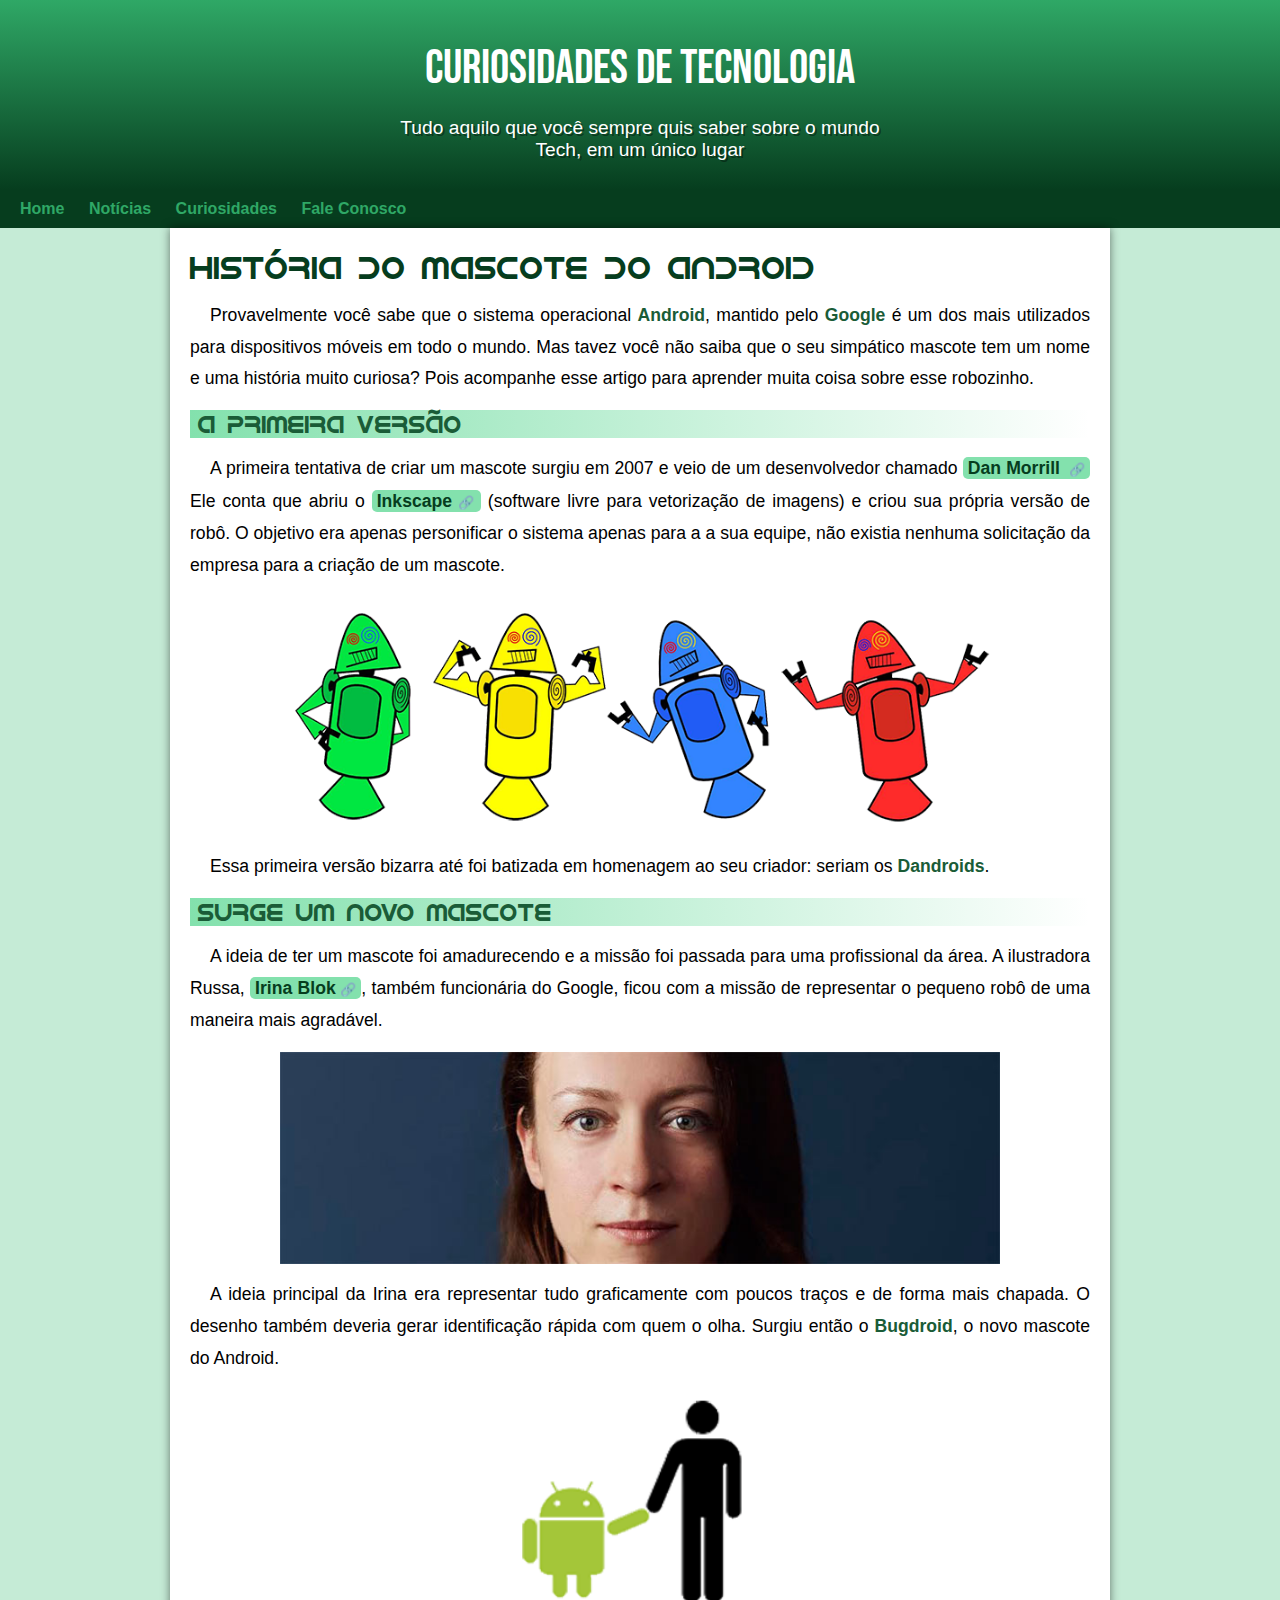
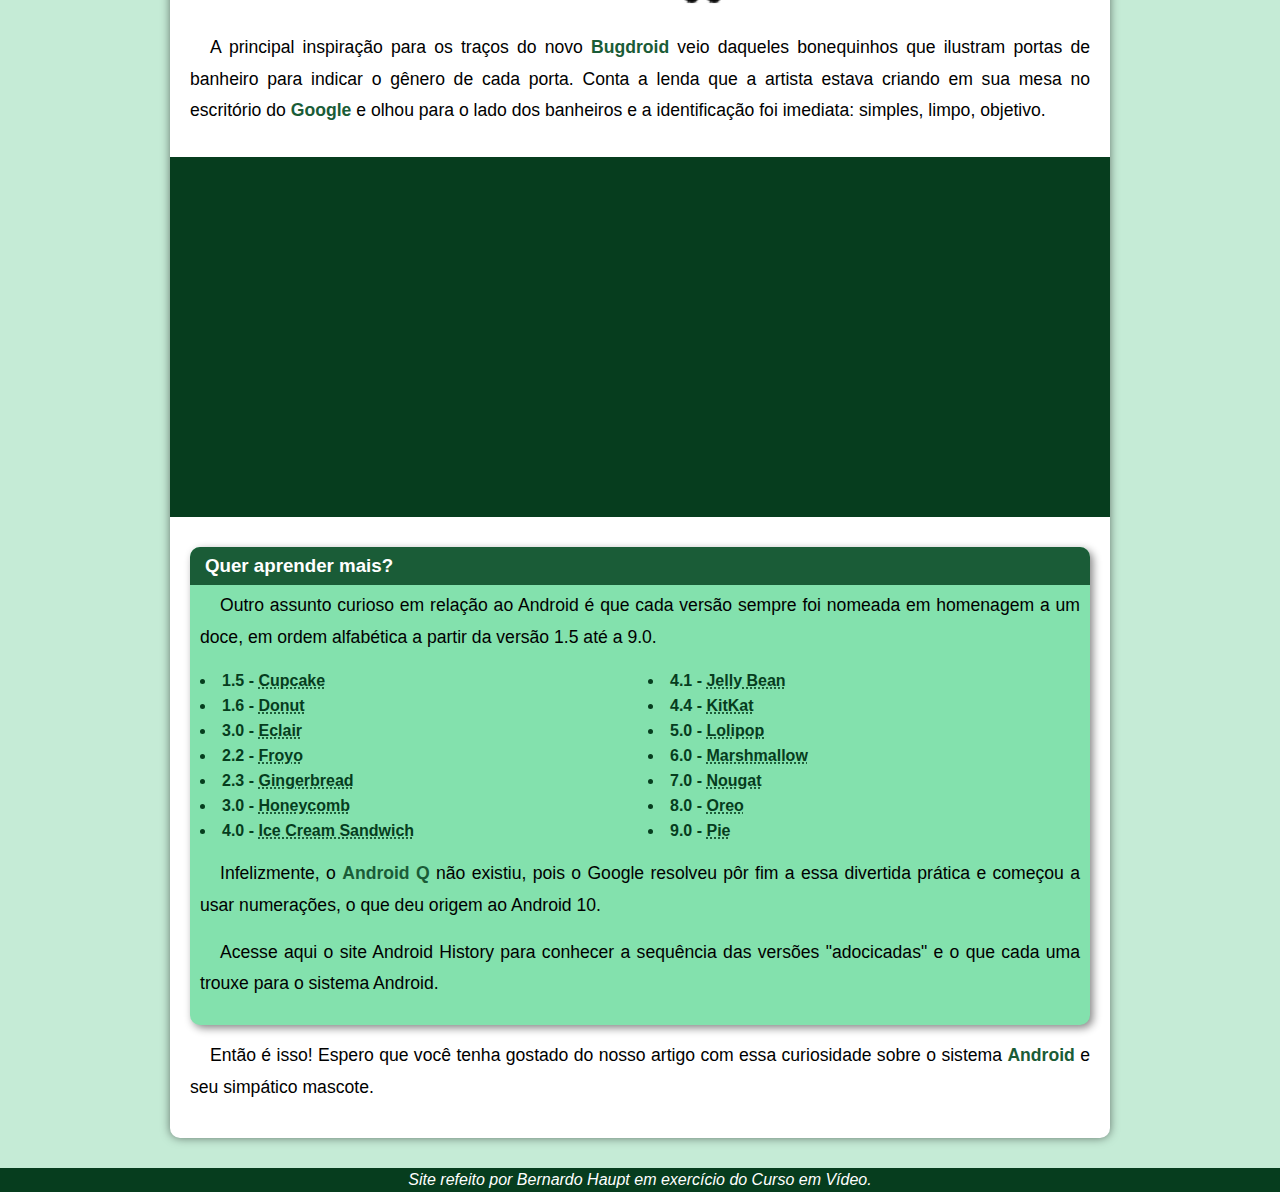
==== index.html @ da330349 "New site" ====
<!DOCTYPE html>
<html lang="pt-br">
  <head>
    <meta charset="UTF-8" />
    <meta name="viewport" content="width=device-width, initial-scale=1.0" />
    <title>ANDROID</title>
    <link rel="shortcut icon" href="imagens/favicon.ico" type="image/x-icon" />
    <link rel="stylesheet" href="style.css" />
  </head>
  <body>
    <header>
      <h1>Curiosidades de Tecnologia</h1>
      <p>
        Tudo aquilo que você sempre quis saber sobre o mundo Tech, em um único
        lugar
      </p>
    </header>
    <nav>
      <a href="">Home</a>
      <a href="">Notícias</a>
      <a href="">Curiosidades</a>
      <a href="">Fale Conosco</a>
    </nav>
    <main>
      <article>
        <h1>História do Mascote do Android</h1>

        <p>
          Provavelmente você sabe que o sistema operacional
          <strong>Android</strong>, mantido pelo <strong>Google</strong> é um
          dos mais utilizados para dispositivos móveis em todo o mundo. Mas
          tavez você não saiba que o seu simpático mascote tem um nome e uma
          história muito curiosa? Pois acompanhe esse artigo para aprender muita
          coisa sobre esse robozinho.
        </p>

        <h2>A primeira versão</h2>

        <p>
          A primeira tentativa de criar um mascote surgiu em 2007 e veio de um
          desenvolvedor chamado
          <a
            href="https://androidcommunity.com/dan-morrill-shows-us-the-android-mascot-that-almost-was-20130103/"
            target="_blank"
            class="externo"
          >
            Dan Morrill
          </a>
          Ele conta que abriu o
          <a href="https://inkscape.org/" target="_blank" class="externo"
            >Inkscape</a
          >

          (software livre para vetorização de imagens) e criou sua própria
          versão de robô. O objetivo era apenas personificar o sistema apenas
          para a a sua equipe, não existia nenhuma solicitação da empresa para a
          criação de um mascote.
        </p>

        <picture>
          <source
            media="(max-width: 670px)"
            srcset="imagens/dan-droids-pq.png"
          />
          <img src="imagens/dan-droids.png" alt="Primeiro Mascote do Android" />
        </picture>

        <p>
          Essa primeira versão bizarra até foi batizada em homenagem ao seu
          criador: seriam os <strong>Dandroids</strong>.
        </p>

        <h2>Surge um novo mascote</h2>

        <p>
          A ideia de ter um mascote foi amadurecendo e a missão foi passada para
          uma profissional da área. A ilustradora Russa,
          <a href="https://www.irinablok.com/" target="_blank" class="externo"
            >Irina Blok</a
          >, também funcionária do Google, ficou com a missão de representar o
          pequeno robô de uma maneira mais agradável.
        </p>

        <picture>
          <source
            media="(max-width: 670px)"
            srcset="imagens/irina-blok-pq.jpg"
          />
          <img src="imagens/irina-blok.jpg" alt="irina blok" />
        </picture>

        <p>
          A ideia principal da Irina era representar tudo graficamente com
          poucos traços e de forma mais chapada. O desenho também deveria gerar
          identificação rápida com quem o olha. Surgiu então o
          <strong>Bugdroid</strong>, o novo mascote do Android.
        </p>

        <img src="imagens/bugdroid.png" class="pequena" alt="Bugdroid" />

        <p>
          A principal inspiração para os traços do novo<strong>
            Bugdroid</strong
          >
          veio daqueles bonequinhos que ilustram portas de banheiro para indicar
          o gênero de cada porta. Conta a lenda que a artista estava criando em
          sua mesa no escritório do <strong>Google</strong> e olhou para o lado
          dos banheiros e a identificação foi imediata: simples, limpo,
          objetivo.
        </p>

        <div class="video">
          <iframe
            width="560"
            height="315"
            src="https://www.youtube.com/embed/l2UDgpLz20M?si=2kYyvJGDfjFMZ9kp"
            title="YouTube video player"
            frameborder="0"
            allow="accelerometer; autoplay; clipboard-write; encrypted-media; gyroscope; picture-in-picture; web-share"
            allowfullscreen
          ></iframe>
        </div>

        <aside>
          <h3>Quer aprender mais?</h3>

          <p>
            Outro assunto curioso em relação ao Android é que cada versão sempre
            foi nomeada em homenagem a um doce, em ordem alfabética a partir da
            versão 1.5 até a 9.0.
          </p>

          <ul>
            <li>1.5 - <abbr title="Bolo de Copo"> Cupcake</abbr></li>
            <li>1.6 - <abbr title="Rosquinha"> Donut</abbr></li>
            <li>3.0 - <abbr title="Bomba"> Eclair</abbr></li>
            <li>2.2 - <abbr title="Iogurt Congelado"> Froyo</abbr></li>
            <li>
              2.3 - <abbr title="Biscoito de Gengibre"> Gingerbread</abbr>
            </li>
            <li>3.0 - <abbr title="Favo de Mel"> Honeycomb</abbr></li>
            <li>
              4.0 -
              <abbr title="Sanduíche de Sorvete"> Ice Cream Sandwich</abbr>
            </li>
            <li>4.1 - <abbr title="Jujuba"> Jelly Bean</abbr></li>
            <li>4.4 - <abbr title="KitKat">KitKat</abbr></li>
            <li>5.0 - <abbr title="Pirulito"> Lolipop</abbr></li>
            <li>6.0 - <abbr title="Marshmallow"> Marshmallow</abbr></li>
            <li>7.0 - <abbr title="Torrone"> Nougat</abbr></li>
            <li>8.0 - <abbr title="Oreo"> Oreo</abbr></li>
            <li>9.0 - <abbr title="Torta"> Pie</abbr></li>
          </ul>

          <p>
            Infelizmente, o <strong>Android Q</strong> não existiu, pois o
            Google resolveu pôr fim a essa divertida prática e começou a usar
            numerações, o que deu origem ao Android 10.
          </p>
          <p>
            Acesse aqui o site Android History para conhecer a sequência das
            versões "adocicadas" e o que cada uma trouxe para o sistema Android.
          </p>
        </aside>

        <p>
          Então é isso! Espero que você tenha gostado do nosso artigo com essa
          curiosidade sobre o sistema <strong>Android</strong> e seu simpático
          mascote.
        </p>
      </article>
    </main>

    <footer>
      <p>Site refeito por Bernardo Haupt em exercício do Curso em Vídeo.</p>
    </footer>
  </body>
</html>
---- style.css ----
@charset "UTF-8";

@import url("https://fonts.googleapis.com/css2?family=Bebas+Neue&family=Playfair+Display&display=swap");

@font-face {
  font-family: Android;
  src: url("./fontes/idroid.otf") format(opentype);
  font-weight: normal;
}

/*
#c5ebd6
#83e1ad
#3ddc84
#2fa866
#063d1e
*/

:root {
  --cor0: #c5ebd6;
  --cor1: #83e1ad;
  --cor2: #3ddc84;
  --cor3: #2fa866;
  --cor4: #1a5c37;
  --cor5: #063d1e;

  --fonte-padrao: Arial, Verdana, Helvetica, sans-serif;
  --fonte-destaque: "Bebas Neue", sans-serif;
  --fonte-Android: "Android", "cursive";
}

* {
  margin: 0px;
  padding: 0px;
}

body {
  background-color: var(--cor0);
  font-family: var(--fonte-padrao);
}

a.externo::after {
  content: "\00A0\1F517";
  font-size: small;
}

header {
  background-image: linear-gradient(to bottom, var(--cor3), var(--cor5));
  text-align: center;
  min-height: 150px;
  padding-top: 40px;
}

header > h1 {
  color: white;
  font-family: var(--fonte-destaque);
  font-size: 3em;
  font-weight: normal;
  margin-bottom: 20px;
}

header > p {
  font-family: var(--fonte-padrao);
  font-size: 1.2em;
  color: white;
  max-width: 500px;
  padding-left: 10px;
  padding-right: 10px;
  margin: auto;
  text-shadow: 2px 2px 0px rgba(0, 0, 0, 0.397);
}

nav {
  background-color: var(--cor5);
  padding: 10px;
}

nav > a {
  color: var(--cor3);
  padding: 10px;
  border-radius: 5px;
  text-decoration: none;
  font-weight: bold;
}

nav > a:hover {
  background-color: var(--cor3);
  color: var(--cor5);
  transition: 0.5s;
}

main {
  min-width: 300px;
  max-width: 900px;
  margin: auto;
  margin-bottom: 30px;
  padding: 20px;
  background-color: white;
  box-shadow: 0px 0px 10px rgba(0, 0, 0, 0.5);
  border-bottom-left-radius: 10px;
  border-bottom-right-radius: 10px;
}

main a {
  text-decoration: none;
  color: var(--cor5);
  font-weight: bold;
  background-color: var(--cor1);
  border-radius: 5px;
  padding: 1px 5px;
}

main a:hover {
  text-decoration: underline;
  color: var(--cor4);
}

main p {
  margin: 15px 0px;
  text-align: justify;
  text-indent: 20px;
  font-size: 1.1em;
  line-height: 1.8em;
}

main strong {
  color: var(--cor4);
  font-weight: bold;
}

main h1 {
  color: var(--cor5);
  font-family: var(--fonte-Android);
  font-size: 1.8;
  font-weight: normal;
}

main h2 {
  color: var(--cor4);
  background-image: linear-gradient(to right, var(--cor1), transparent);
  font-family: var(--fonte-Android);
  text-indent: 8px;
  font-weight: normal;
}

main img {
  width: 80%;
  display: block;
  margin: auto;
}

main img.pequena {
  max-width: 350px;
  display: block;
  margin: auto;
}

div.video {
  background-color: var(--cor5);
  margin: 30px -20px;
  padding: 25px;
}

div.video > iframe {
  display: block;
  margin: auto;
  width: 60%;
  height: 300px;
  padding: 5px;
}

aside {
  background-color: var(--cor1);
  padding: 10px;
  border-radius: 10px;
  box-shadow: 3px 3px 8px rgba(0, 0, 0, 0.479);
}

aside > h3 {
  background-color: var(--cor4);
  color: white;
  padding-left: 15px;
  padding-top: 8px;
  padding-bottom: 8px;
  margin: -10px;
  border-radius: 10px 10px 0px 0px;
}

aside > ul {
  list-style-position: inside;
  columns: 2;
  line-height: 25px;
  font-weight: bold;
  color: var(--cor5);
}

footer {
  background-color: var(--cor5);
  color: white;
  text-align: center;
  padding: 3px;
  font-size: 0.8;
  font-style: italic;
}
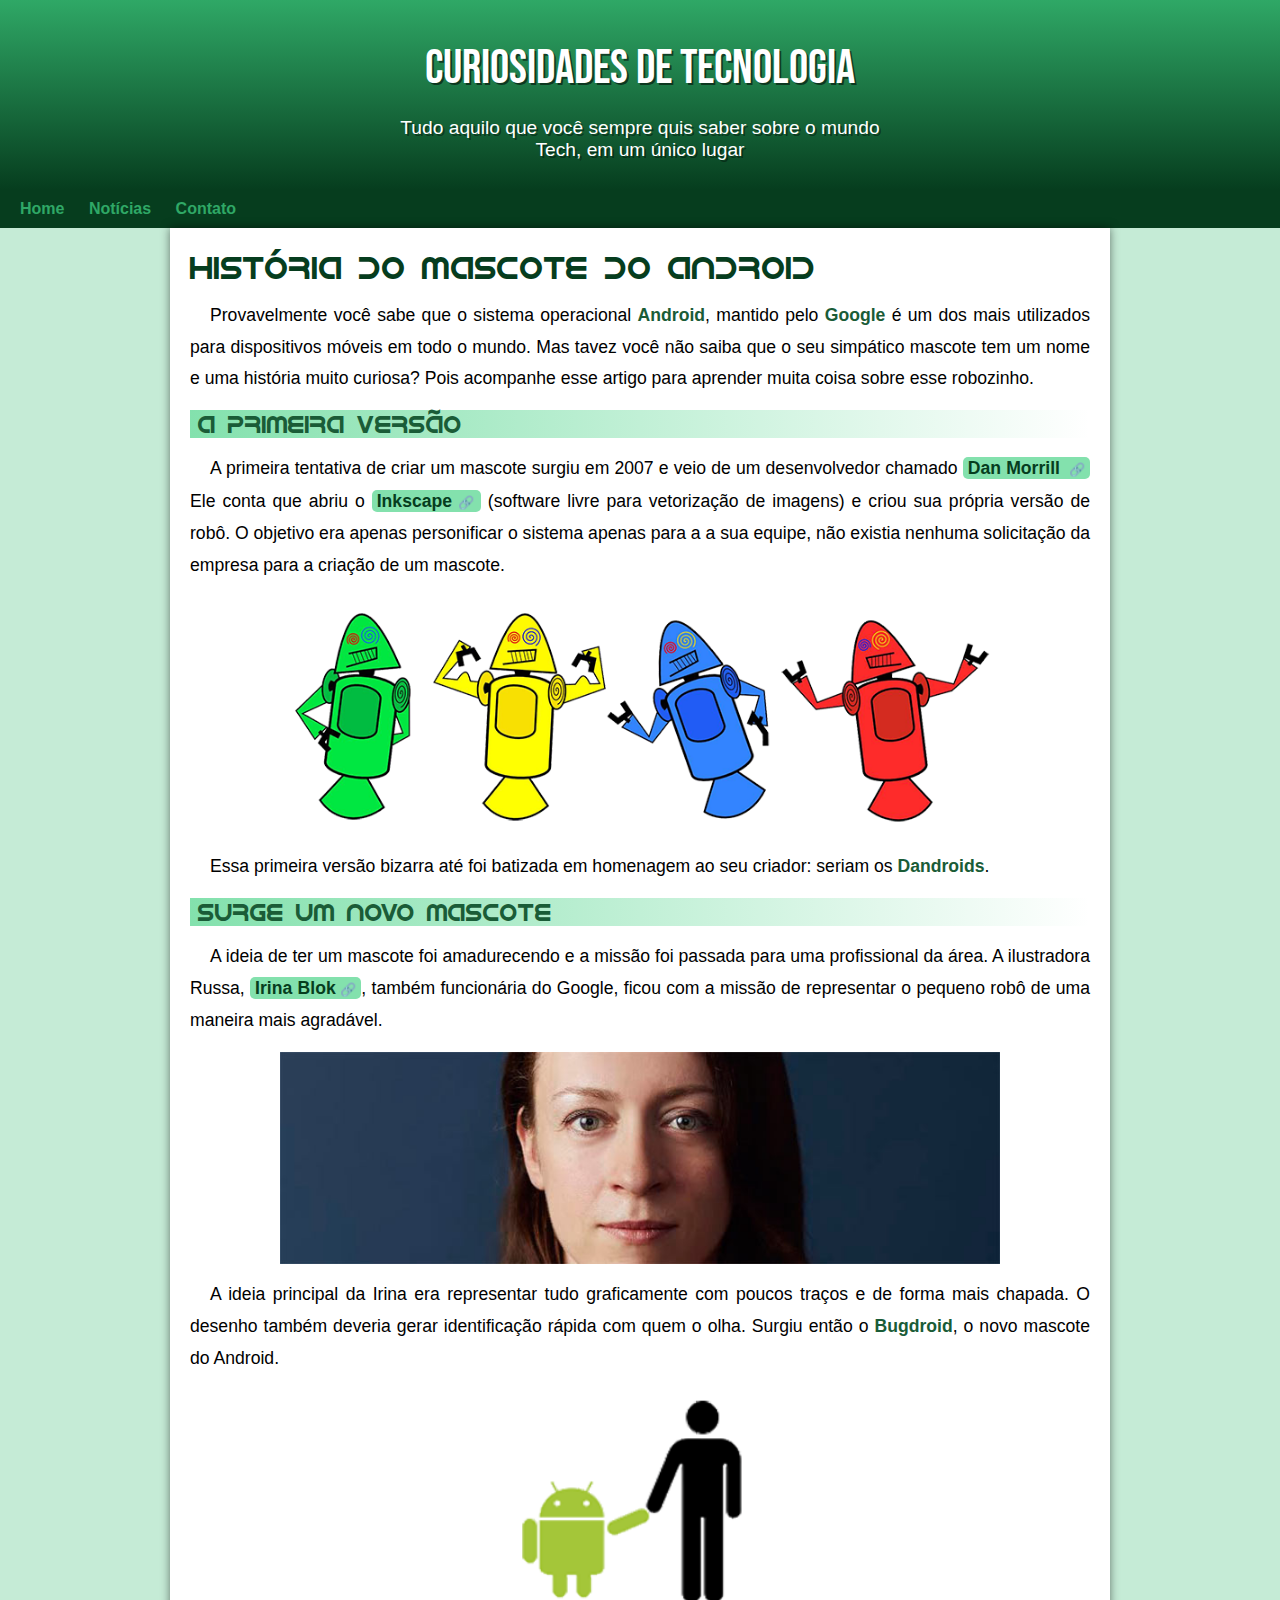
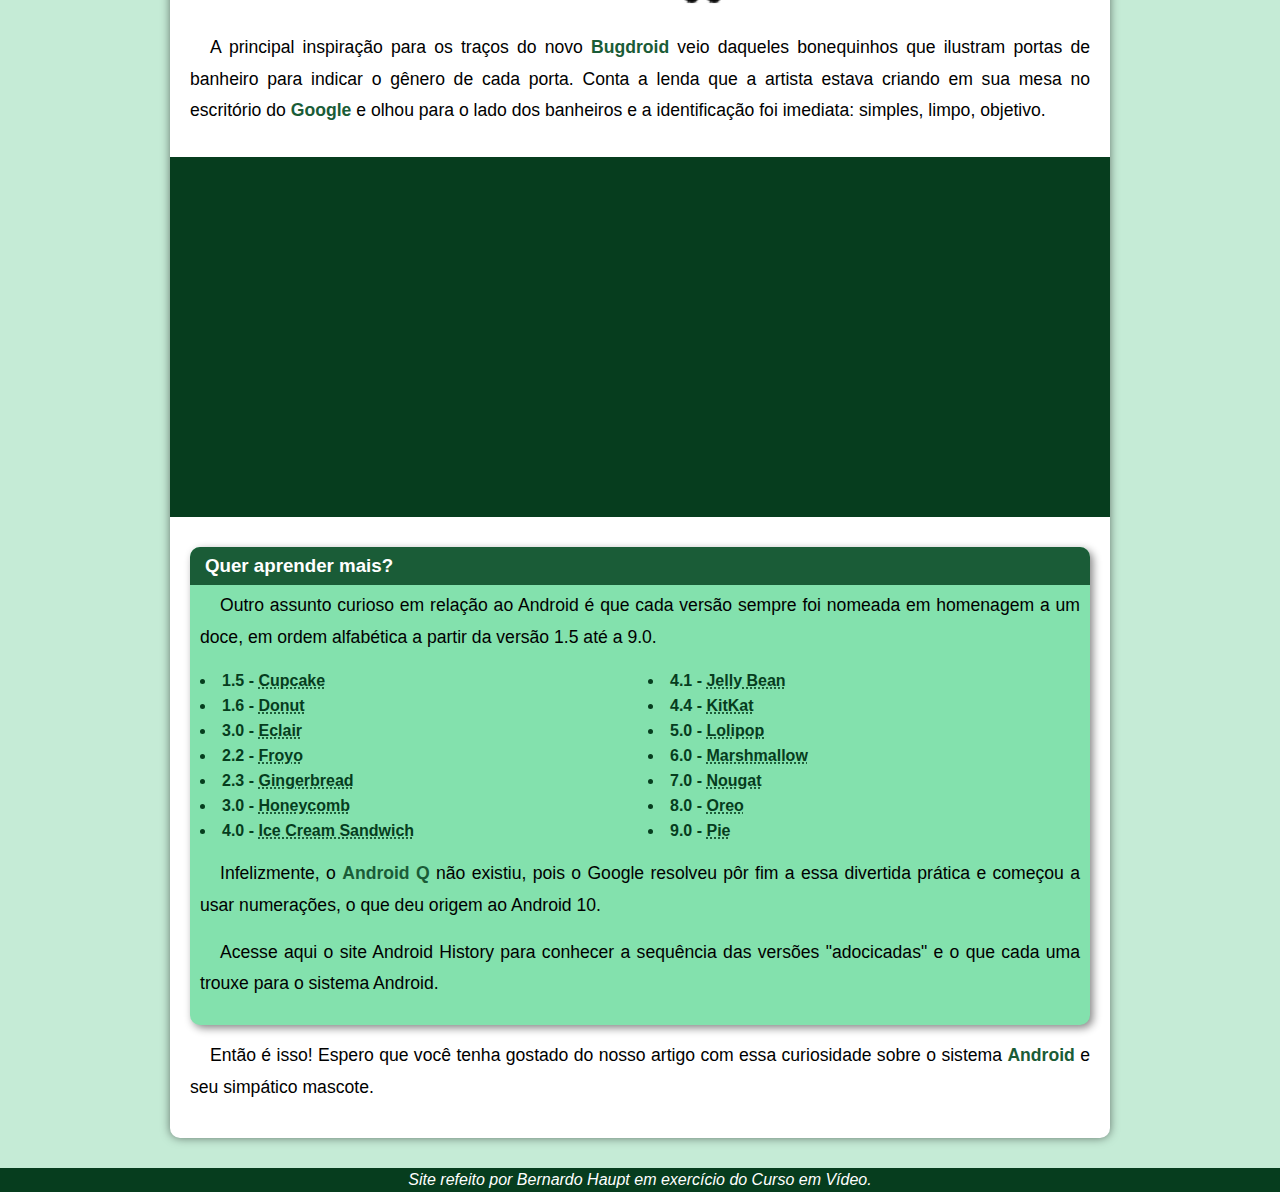
==== commit 267d1a67: "Nav updated and text shadow in header h1." ====
--- a/index.html
+++ b/index.html
@@ -18,8 +18,7 @@
     <nav>
       <a href="">Home</a>
       <a href="">Notícias</a>
-      <a href="">Curiosidades</a>
-      <a href="">Fale Conosco</a>
+      <a href="">Contato</a>
     </nav>
     <main>
       <article>
--- a/style.css
+++ b/style.css
@@ -56,6 +56,7 @@
   font-family: var(--fonte-destaque);
   font-size: 3em;
   font-weight: normal;
+  text-shadow: 2px 2px 0px rgba(0, 0, 0, 0.548);
   margin-bottom: 20px;
 }
 
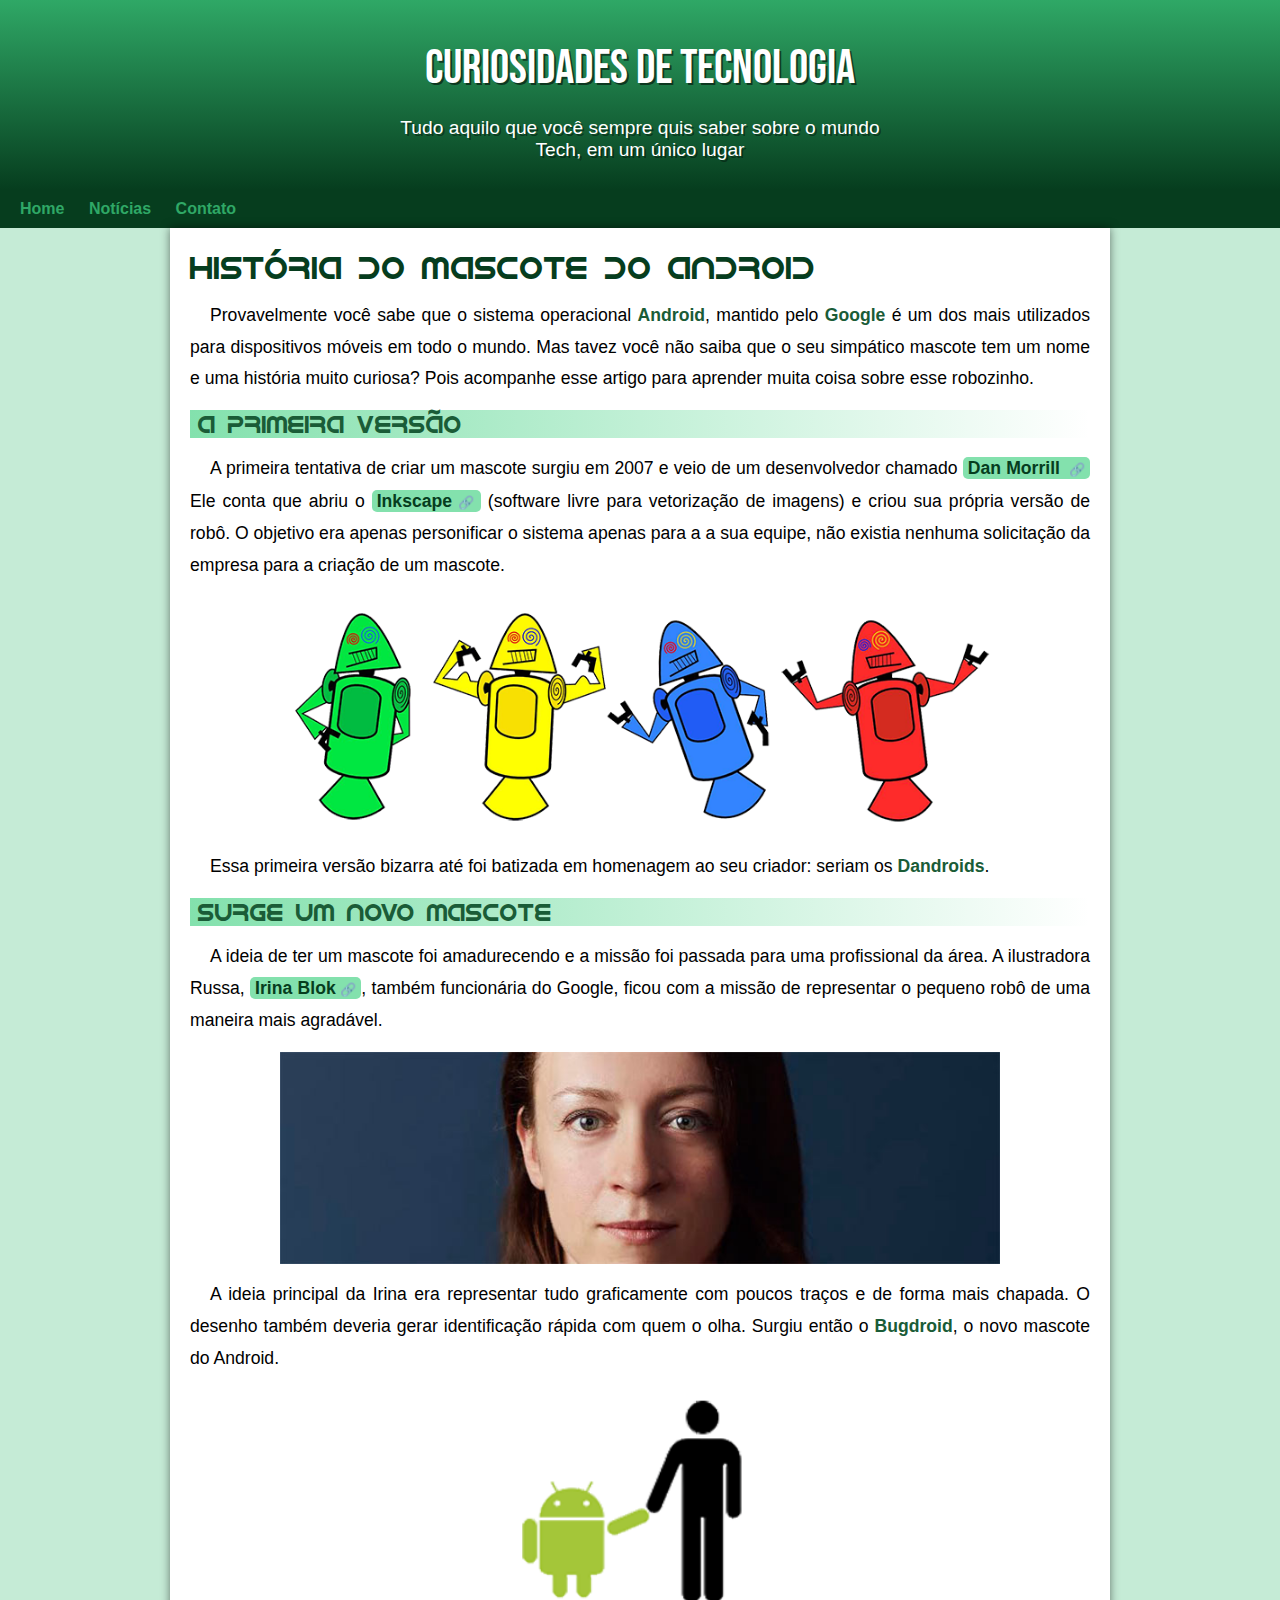
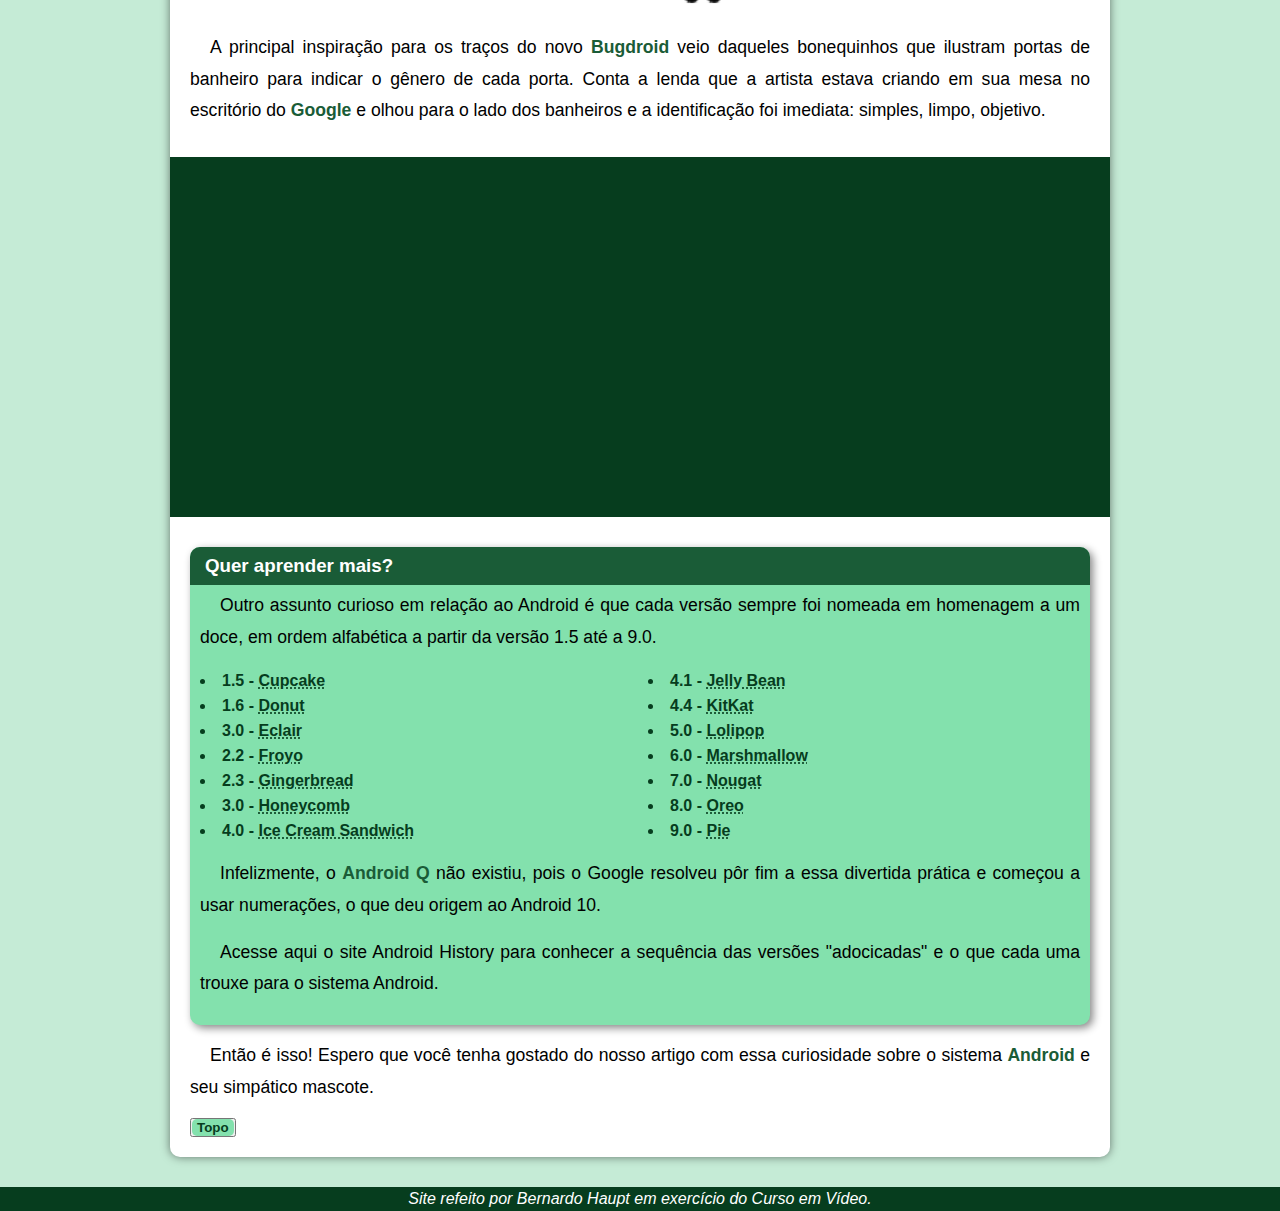
==== commit 0f8d90c3: "develope file index.html" ====
--- a/index.html
+++ b/index.html
@@ -1,177 +1,160 @@
 <!DOCTYPE html>
 <html lang="pt-br">
-  <head>
-    <meta charset="UTF-8" />
-    <meta name="viewport" content="width=device-width, initial-scale=1.0" />
-    <title>ANDROID</title>
-    <link rel="shortcut icon" href="imagens/favicon.ico" type="image/x-icon" />
-    <link rel="stylesheet" href="style.css" />
-  </head>
-  <body>
-    <header>
-      <h1>Curiosidades de Tecnologia</h1>
+
+<head>
+  <meta charset="UTF-8" />
+  <meta name="viewport" content="width=device-width, initial-scale=1.0" />
+  <title>ANDROID</title>
+  <link rel="shortcut icon" href="imagens/favicon.ico" type="image/x-icon" />
+  <link rel="stylesheet" href="style.css" />
+</head>
+
+<body>
+  <header id="header">
+    <h1>Curiosidades de Tecnologia</h1>
+    <p>
+      Tudo aquilo que você sempre quis saber sobre o mundo Tech, em um único
+      lugar
+    </p>
+  </header>
+  <nav>
+    <a href="">Home</a>
+    <a href="news.html">Notícias</a>
+    <a href="#footer-link">Contato</a>
+  </nav>
+  <main>
+    <article>
+      <h1>História do Mascote do Android</h1>
+
       <p>
-        Tudo aquilo que você sempre quis saber sobre o mundo Tech, em um único
-        lugar
+        Provavelmente você sabe que o sistema operacional
+        <strong>Android</strong>, mantido pelo <strong>Google</strong> é um
+        dos mais utilizados para dispositivos móveis em todo o mundo. Mas
+        tavez você não saiba que o seu simpático mascote tem um nome e uma
+        história muito curiosa? Pois acompanhe esse artigo para aprender muita
+        coisa sobre esse robozinho.
       </p>
-    </header>
-    <nav>
-      <a href="">Home</a>
-      <a href="">Notícias</a>
-      <a href="">Contato</a>
-    </nav>
-    <main>
-      <article>
-        <h1>História do Mascote do Android</h1>
+
+      <h2>A primeira versão</h2>
+
+      <p>
+        A primeira tentativa de criar um mascote surgiu em 2007 e veio de um
+        desenvolvedor chamado
+        <a href="https://androidcommunity.com/dan-morrill-shows-us-the-android-mascot-that-almost-was-20130103/" target="_blank" class="externo">
+          Dan Morrill
+        </a>
+        Ele conta que abriu o
+        <a href="https://inkscape.org/" target="_blank" class="externo">Inkscape</a>
+
+        (software livre para vetorização de imagens) e criou sua própria
+        versão de robô. O objetivo era apenas personificar o sistema apenas
+        para a a sua equipe, não existia nenhuma solicitação da empresa para a
+        criação de um mascote.
+      </p>
+
+      <picture>
+        <source media="(max-width: 670px)" srcset="imagens/dan-droids-pq.png" />
+        <img src="imagens/dan-droids.png" alt="Primeiro Mascote do Android" />
+      </picture>
+
+      <p>
+        Essa primeira versão bizarra até foi batizada em homenagem ao seu
+        criador: seriam os <strong>Dandroids</strong>.
+      </p>
+
+      <h2>Surge um novo mascote</h2>
+
+      <p>
+        A ideia de ter um mascote foi amadurecendo e a missão foi passada para
+        uma profissional da área. A ilustradora Russa,
+        <a href="https://www.irinablok.com/" target="_blank" class="externo">Irina Blok</a>, também funcionária do Google, ficou com a missão de representar o
+        pequeno robô de uma maneira mais agradável.
+      </p>
+
+      <picture>
+        <source media="(max-width: 670px)" srcset="imagens/irina-blok-pq.jpg" />
+        <img src="imagens/irina-blok.jpg" alt="irina blok" />
+      </picture>
+
+      <p>
+        A ideia principal da Irina era representar tudo graficamente com
+        poucos traços e de forma mais chapada. O desenho também deveria gerar
+        identificação rápida com quem o olha. Surgiu então o
+        <strong>Bugdroid</strong>, o novo mascote do Android.
+      </p>
+
+      <img src="imagens/bugdroid.png" class="pequena" alt="Bugdroid" />
+
+      <p>
+        A principal inspiração para os traços do novo<strong>
+          Bugdroid</strong>
+        veio daqueles bonequinhos que ilustram portas de banheiro para indicar
+        o gênero de cada porta. Conta a lenda que a artista estava criando em
+        sua mesa no escritório do <strong>Google</strong> e olhou para o lado
+        dos banheiros e a identificação foi imediata: simples, limpo,
+        objetivo.
+      </p>
+
+      <div class="video">
+        <iframe width="560" height="315" src="https://www.youtube.com/embed/l2UDgpLz20M?si=2kYyvJGDfjFMZ9kp" title="YouTube video player" frameborder="0" allow="accelerometer; autoplay; clipboard-write; encrypted-media; gyroscope; picture-in-picture; web-share" allowfullscreen></iframe>
+      </div>
+
+      <aside>
+        <h3>Quer aprender mais?</h3>
 
         <p>
-          Provavelmente você sabe que o sistema operacional
-          <strong>Android</strong>, mantido pelo <strong>Google</strong> é um
-          dos mais utilizados para dispositivos móveis em todo o mundo. Mas
-          tavez você não saiba que o seu simpático mascote tem um nome e uma
-          história muito curiosa? Pois acompanhe esse artigo para aprender muita
-          coisa sobre esse robozinho.
+          Outro assunto curioso em relação ao Android é que cada versão sempre
+          foi nomeada em homenagem a um doce, em ordem alfabética a partir da
+          versão 1.5 até a 9.0.
         </p>
 
-        <h2>A primeira versão</h2>
+        <ul>
+          <li>1.5 - <abbr title="Bolo de Copo"> Cupcake</abbr></li>
+          <li>1.6 - <abbr title="Rosquinha"> Donut</abbr></li>
+          <li>3.0 - <abbr title="Bomba"> Eclair</abbr></li>
+          <li>2.2 - <abbr title="Iogurt Congelado"> Froyo</abbr></li>
+          <li>
+            2.3 - <abbr title="Biscoito de Gengibre"> Gingerbread</abbr>
+          </li>
+          <li>3.0 - <abbr title="Favo de Mel"> Honeycomb</abbr></li>
+          <li>
+            4.0 -
+            <abbr title="Sanduíche de Sorvete"> Ice Cream Sandwich</abbr>
+          </li>
+          <li>4.1 - <abbr title="Jujuba"> Jelly Bean</abbr></li>
+          <li>4.4 - <abbr title="KitKat">KitKat</abbr></li>
+          <li>5.0 - <abbr title="Pirulito"> Lolipop</abbr></li>
+          <li>6.0 - <abbr title="Marshmallow"> Marshmallow</abbr></li>
+          <li>7.0 - <abbr title="Torrone"> Nougat</abbr></li>
+          <li>8.0 - <abbr title="Oreo"> Oreo</abbr></li>
+          <li>9.0 - <abbr title="Torta"> Pie</abbr></li>
+        </ul>
 
         <p>
-          A primeira tentativa de criar um mascote surgiu em 2007 e veio de um
-          desenvolvedor chamado
-          <a
-            href="https://androidcommunity.com/dan-morrill-shows-us-the-android-mascot-that-almost-was-20130103/"
-            target="_blank"
-            class="externo"
-          >
-            Dan Morrill
-          </a>
-          Ele conta que abriu o
-          <a href="https://inkscape.org/" target="_blank" class="externo"
-            >Inkscape</a
-          >
+          Infelizmente, o <strong>Android Q</strong> não existiu, pois o
+          Google resolveu pôr fim a essa divertida prática e começou a usar
+          numerações, o que deu origem ao Android 10.
+        </p>
+        <p>
+          Acesse aqui o site Android History para conhecer a sequência das
+          versões "adocicadas" e o que cada uma trouxe para o sistema Android.
+        </p>
+      </aside>
 
-          (software livre para vetorização de imagens) e criou sua própria
-          versão de robô. O objetivo era apenas personificar o sistema apenas
-          para a a sua equipe, não existia nenhuma solicitação da empresa para a
-          criação de um mascote.
-        </p>
+      <p>
+        Então é isso! Espero que você tenha gostado do nosso artigo com essa
+        curiosidade sobre o sistema <strong>Android</strong> e seu simpático
+        mascote.
+      </p>
+      <button>
+        <a href="#header">Topo</a>
+      </button>
+    </article>
+  </main>
 
-        <picture>
-          <source
-            media="(max-width: 670px)"
-            srcset="imagens/dan-droids-pq.png"
-          />
-          <img src="imagens/dan-droids.png" alt="Primeiro Mascote do Android" />
-        </picture>
+  <footer id="footer-link">
+    <p>Site refeito por Bernardo Haupt em exercício do Curso em Vídeo.</p>
+  </footer>
+</body>
 
-        <p>
-          Essa primeira versão bizarra até foi batizada em homenagem ao seu
-          criador: seriam os <strong>Dandroids</strong>.
-        </p>
-
-        <h2>Surge um novo mascote</h2>
-
-        <p>
-          A ideia de ter um mascote foi amadurecendo e a missão foi passada para
-          uma profissional da área. A ilustradora Russa,
-          <a href="https://www.irinablok.com/" target="_blank" class="externo"
-            >Irina Blok</a
-          >, também funcionária do Google, ficou com a missão de representar o
-          pequeno robô de uma maneira mais agradável.
-        </p>
-
-        <picture>
-          <source
-            media="(max-width: 670px)"
-            srcset="imagens/irina-blok-pq.jpg"
-          />
-          <img src="imagens/irina-blok.jpg" alt="irina blok" />
-        </picture>
-
-        <p>
-          A ideia principal da Irina era representar tudo graficamente com
-          poucos traços e de forma mais chapada. O desenho também deveria gerar
-          identificação rápida com quem o olha. Surgiu então o
-          <strong>Bugdroid</strong>, o novo mascote do Android.
-        </p>
-
-        <img src="imagens/bugdroid.png" class="pequena" alt="Bugdroid" />
-
-        <p>
-          A principal inspiração para os traços do novo<strong>
-            Bugdroid</strong
-          >
-          veio daqueles bonequinhos que ilustram portas de banheiro para indicar
-          o gênero de cada porta. Conta a lenda que a artista estava criando em
-          sua mesa no escritório do <strong>Google</strong> e olhou para o lado
-          dos banheiros e a identificação foi imediata: simples, limpo,
-          objetivo.
-        </p>
-
-        <div class="video">
-          <iframe
-            width="560"
-            height="315"
-            src="https://www.youtube.com/embed/l2UDgpLz20M?si=2kYyvJGDfjFMZ9kp"
-            title="YouTube video player"
-            frameborder="0"
-            allow="accelerometer; autoplay; clipboard-write; encrypted-media; gyroscope; picture-in-picture; web-share"
-            allowfullscreen
-          ></iframe>
-        </div>
-
-        <aside>
-          <h3>Quer aprender mais?</h3>
-
-          <p>
-            Outro assunto curioso em relação ao Android é que cada versão sempre
-            foi nomeada em homenagem a um doce, em ordem alfabética a partir da
-            versão 1.5 até a 9.0.
-          </p>
-
-          <ul>
-            <li>1.5 - <abbr title="Bolo de Copo"> Cupcake</abbr></li>
-            <li>1.6 - <abbr title="Rosquinha"> Donut</abbr></li>
-            <li>3.0 - <abbr title="Bomba"> Eclair</abbr></li>
-            <li>2.2 - <abbr title="Iogurt Congelado"> Froyo</abbr></li>
-            <li>
-              2.3 - <abbr title="Biscoito de Gengibre"> Gingerbread</abbr>
-            </li>
-            <li>3.0 - <abbr title="Favo de Mel"> Honeycomb</abbr></li>
-            <li>
-              4.0 -
-              <abbr title="Sanduíche de Sorvete"> Ice Cream Sandwich</abbr>
-            </li>
-            <li>4.1 - <abbr title="Jujuba"> Jelly Bean</abbr></li>
-            <li>4.4 - <abbr title="KitKat">KitKat</abbr></li>
-            <li>5.0 - <abbr title="Pirulito"> Lolipop</abbr></li>
-            <li>6.0 - <abbr title="Marshmallow"> Marshmallow</abbr></li>
-            <li>7.0 - <abbr title="Torrone"> Nougat</abbr></li>
-            <li>8.0 - <abbr title="Oreo"> Oreo</abbr></li>
-            <li>9.0 - <abbr title="Torta"> Pie</abbr></li>
-          </ul>
-
-          <p>
-            Infelizmente, o <strong>Android Q</strong> não existiu, pois o
-            Google resolveu pôr fim a essa divertida prática e começou a usar
-            numerações, o que deu origem ao Android 10.
-          </p>
-          <p>
-            Acesse aqui o site Android History para conhecer a sequência das
-            versões "adocicadas" e o que cada uma trouxe para o sistema Android.
-          </p>
-        </aside>
-
-        <p>
-          Então é isso! Espero que você tenha gostado do nosso artigo com essa
-          curiosidade sobre o sistema <strong>Android</strong> e seu simpático
-          mascote.
-        </p>
-      </article>
-    </main>
-
-    <footer>
-      <p>Site refeito por Bernardo Haupt em exercício do Curso em Vídeo.</p>
-    </footer>
-  </body>
-</html>
+</html>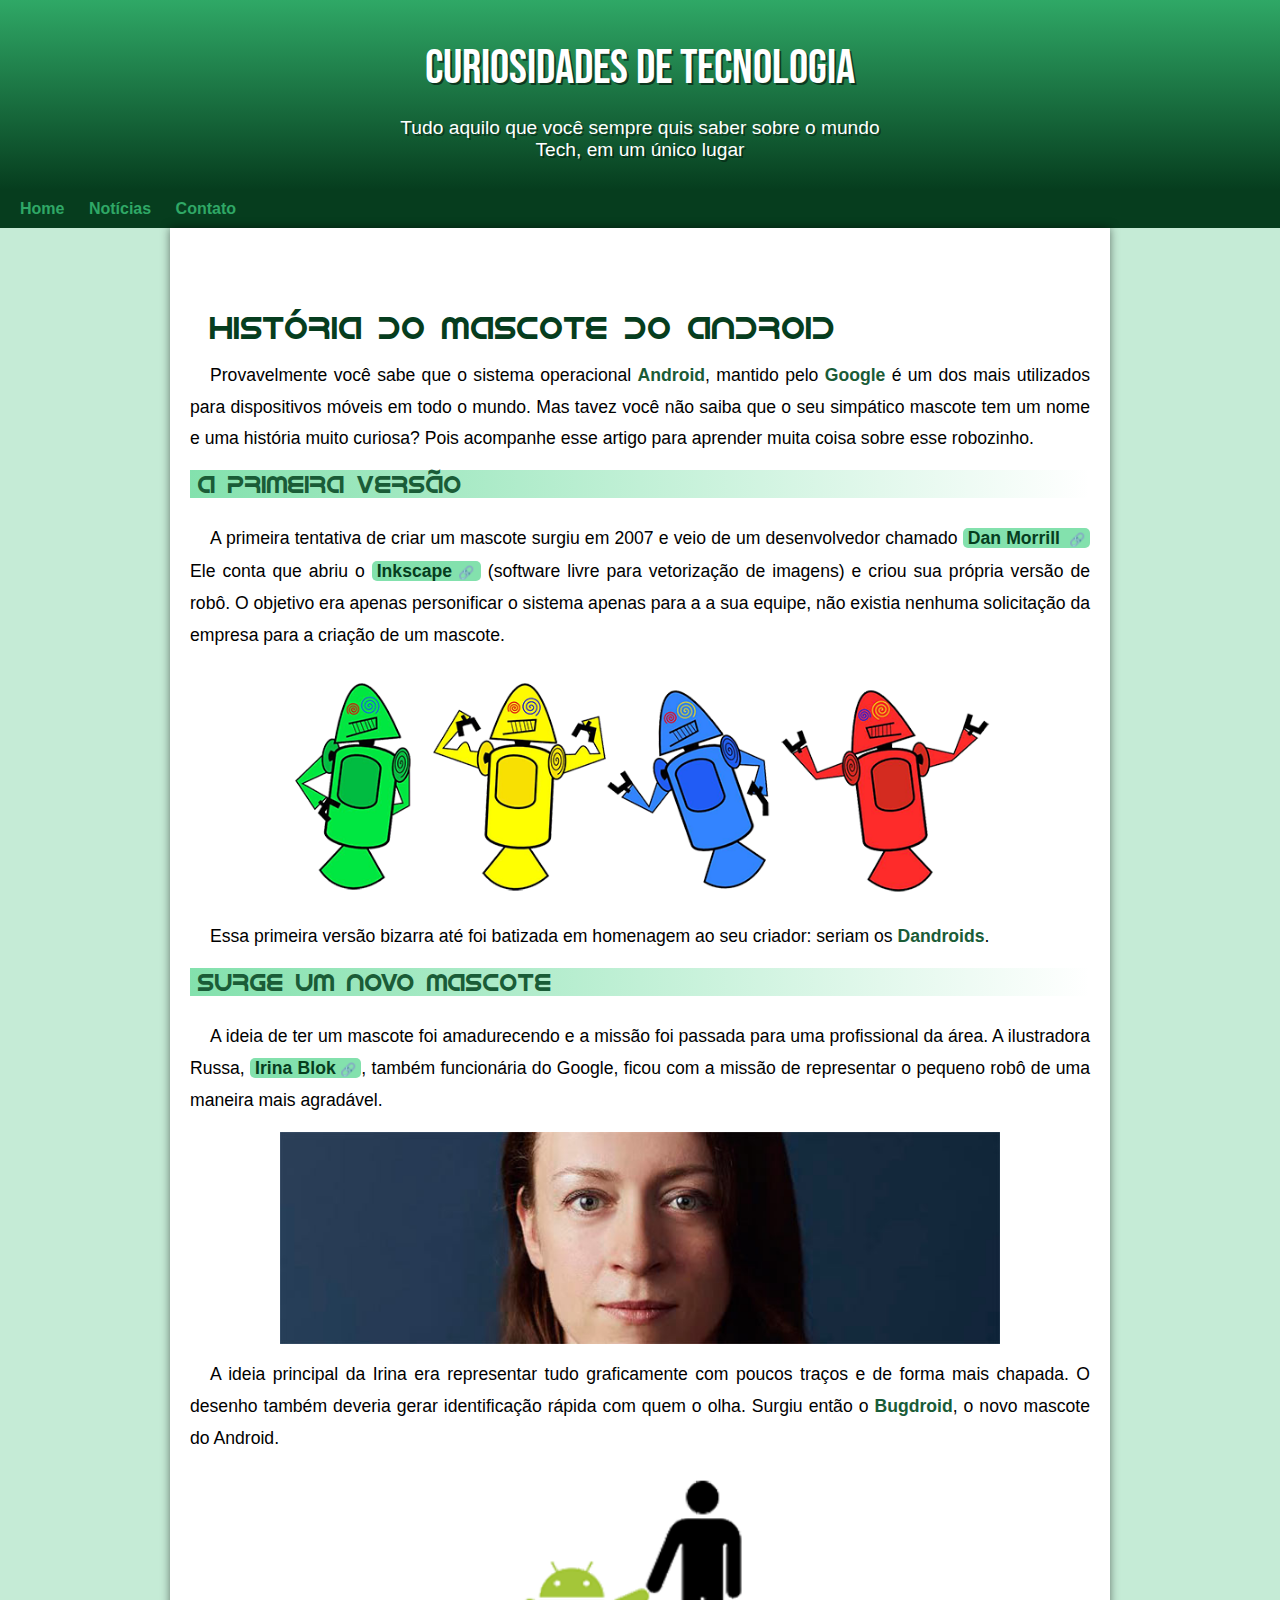
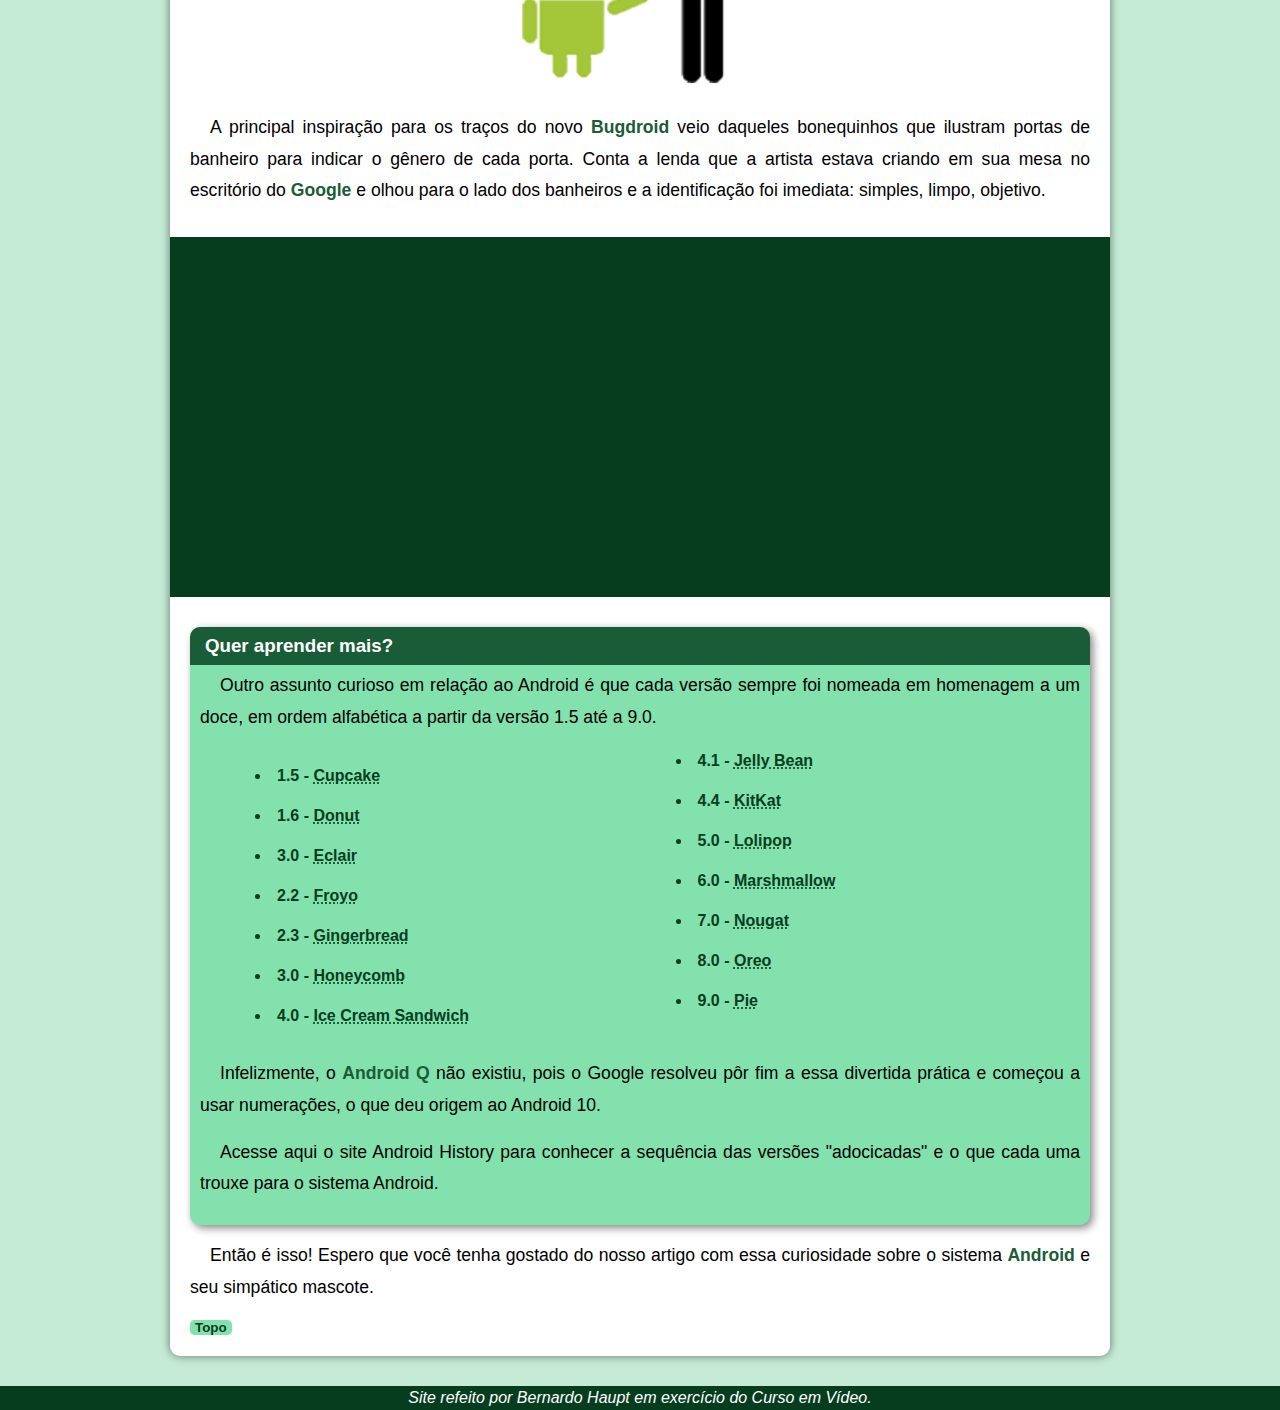
==== commit 632d25dc: "upgrade News.html" ====
--- a/index.html
+++ b/index.html
@@ -20,7 +20,7 @@
   <nav>
     <a href="">Home</a>
     <a href="news.html">Notícias</a>
-    <a href="#footer-link">Contato</a>
+    <a href="#footer">Contato</a>
   </nav>
   <main>
     <article>
@@ -40,7 +40,8 @@
       <p>
         A primeira tentativa de criar um mascote surgiu em 2007 e veio de um
         desenvolvedor chamado
-        <a href="https://androidcommunity.com/dan-morrill-shows-us-the-android-mascot-that-almost-was-20130103/" target="_blank" class="externo">
+        <a href="https://androidcommunity.com/dan-morrill-shows-us-the-android-mascot-that-almost-was-20130103/"
+          target="_blank" class="externo">
           Dan Morrill
         </a>
         Ele conta que abriu o
@@ -67,7 +68,8 @@
       <p>
         A ideia de ter um mascote foi amadurecendo e a missão foi passada para
         uma profissional da área. A ilustradora Russa,
-        <a href="https://www.irinablok.com/" target="_blank" class="externo">Irina Blok</a>, também funcionária do Google, ficou com a missão de representar o
+        <a href="https://www.irinablok.com/" target="_blank" class="externo">Irina Blok</a>, também funcionária do
+        Google, ficou com a missão de representar o
         pequeno robô de uma maneira mais agradável.
       </p>
 
@@ -96,7 +98,10 @@
       </p>
 
       <div class="video">
-        <iframe width="560" height="315" src="https://www.youtube.com/embed/l2UDgpLz20M?si=2kYyvJGDfjFMZ9kp" title="YouTube video player" frameborder="0" allow="accelerometer; autoplay; clipboard-write; encrypted-media; gyroscope; picture-in-picture; web-share" allowfullscreen></iframe>
+        <iframe width="560" height="315" src="https://www.youtube.com/embed/l2UDgpLz20M?si=2kYyvJGDfjFMZ9kp"
+          title="YouTube video player" frameborder="0"
+          allow="accelerometer; autoplay; clipboard-write; encrypted-media; gyroscope; picture-in-picture; web-share"
+          allowfullscreen></iframe>
       </div>
 
       <aside>
@@ -146,13 +151,17 @@
         curiosidade sobre o sistema <strong>Android</strong> e seu simpático
         mascote.
       </p>
-      <button>
-        <a href="#header">Topo</a>
-      </button>
     </article>
+
+    <button>
+      <a href="#header">Topo</a>
+    </button>
+
   </main>
 
-  <footer id="footer-link">
+
+
+  <footer id="footer">
     <p>Site refeito por Bernardo Haupt em exercício do Curso em Vídeo.</p>
   </footer>
 </body>
--- a/style.css
+++ b/style.css
@@ -108,7 +108,7 @@
   font-weight: bold;
   background-color: var(--cor1);
   border-radius: 5px;
-  padding: 1px 5px;
+  padding: 0px 5px;
 }
 
 main a:hover {
@@ -195,6 +195,10 @@
   color: var(--cor5);
 }
 
+button {
+  border: none;
+}
+
 footer {
   background-color: var(--cor5);
   color: white;
@@ -203,3 +207,47 @@
   font-size: 0.8;
   font-style: italic;
 }
+
+/*Pagina 2*/
+
+ul {
+  padding: 0px 15px 15px 40px;
+  margin-bottom: 10px;
+  
+ }
+ 
+ul > li {
+   margin: 15px 15px 0px 15px;
+ }
+ 
+ article h2 {
+   margin: 10px 0px 25px 0px;
+ }
+
+ article h1 {
+  margin-left: 20px;
+  margin-top: 60px;
+ }
+
+.coluna img {
+  margin-top: 20px;
+  float: right;
+  width: 370px;
+}
+
+ .p1 {
+  text-indent: 0px;
+ }
+
+ .p2 {
+  text-indent: 0px;
+  max-width: 470px;
+  
+ }
+
+
+ 
+
+
+ 
+
